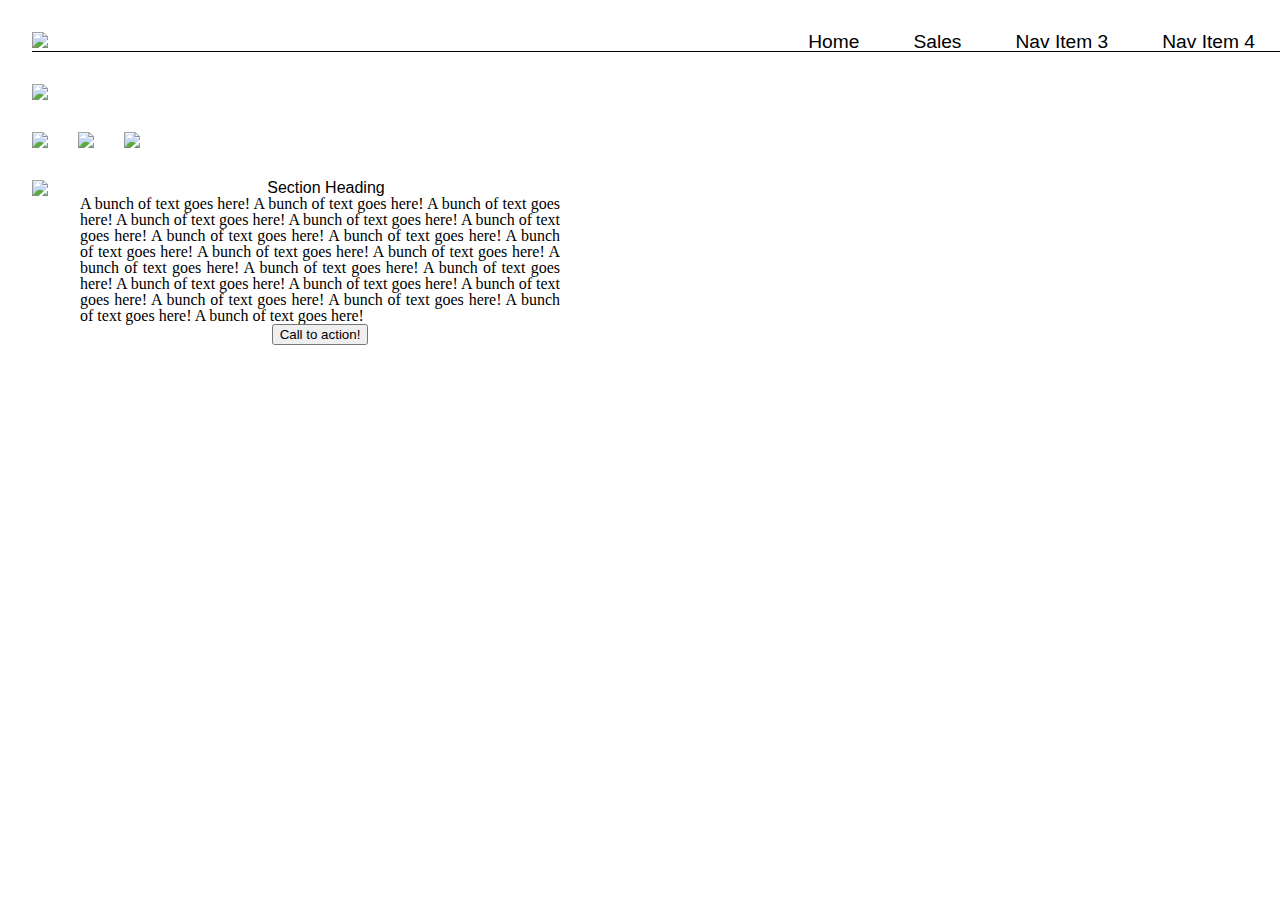
==== index.html @ e7528641 "placeholder is now finished" ====
<!DOCTYPE html>
<html>
  <head>
    <title>Salmon Cookies</title>
    <link rel="stylesheet" href="./css/reset.css"></link>
    <link rel="stylesheet" href="./css/style.css"></link>
  </head>
  <body>
    <header>
      <img src="https://via.placeholder.com/200x70/00000000/80808080">
      <nav>
        <ul>
          <li><a href="./index.html">Home</a></li>
          <li><a href="./sales.html">Sales</a></li>
          <li><a>Nav Item 3</a></li>
          <li><a>Nav Item 4</a></li>
        </ul>
      </nav>
    </header>
    <main>
      <section>
        <!-- <img id="home-img" src="./img/salmon-cookies.png" width="960px" height="450px"> -->
        <img src="https://via.placeholder.com/960x450/00000000/80808080">
      </section>
      <section>
        <img src="https://via.placeholder.com/300x375/00000000/80808080">
        <img src="https://via.placeholder.com/300x375/00000000/80808080">
        <img src="https://via.placeholder.com/300x375/00000000/80808080">
      </section>
      <section>
        <img src="https://via.placeholder.com/480x400/00000000/80808080">
        <article>
          <h1>Section Heading</h1>
          <p>A bunch of text goes here! A bunch of text goes here! A bunch of text goes here! A bunch of text goes here! A bunch of text goes here! A bunch of text goes here! A bunch of text goes here! A bunch of text goes here! A bunch of text goes here! A bunch of text goes here! A bunch of text goes here! A bunch of text goes here! A bunch of text goes here! A bunch of text goes here! A bunch of text goes here! A bunch of text goes here! A bunch of text goes here! A bunch of text goes here! A bunch of text goes here! A bunch of text goes here! A bunch of text goes here!</p>
          <button>Call to action!</button>
        </article>
      </section>
    </main>
    <script src='app.js'></script>
  </body>
</html>
---- css/style.css ----
body {
}

header {
  display: flex;
  margin-top: 2.5%;
  margin-left: 2.5%;
  margin-bottom: 2.5%;
  border-bottom: black 1px solid;
  justify-content: space-between;
}

nav {

}

li {
  display: inline;
  color: black;
  padding: 25px;
  font-size: larger;
  right: 0px;
  /* float: left; */
  justify-content: end;
  font-family:Verdana, Geneva, Tahoma, sans-serif;
}

a {
  color:  black;
  text-decoration: none;
}

a:hover {
  color: slategray;
}

section {
  width: 100%;
}

section:nth-child(1) {
  display: flex;
  margin: 2.5%;
}

section:nth-child(2) {
  display: flex;
  margin: 2.5%;
}

section:nth-child(2) img{
  /* display: flex; */
  margin-right: 30px;
}

section:nth-child(3) {
  display: flex;
  margin: 2.5%;
}

section:nth-child(3) article {
  width: 480px;
  margin-left: 2.5%;
  text-align: justify;
  display: flex;
  flex-wrap: wrap;
  align-items: center;
  justify-content: center;

}
section:nth-child(3) h1 {

}

section:nth-child(3) p {
  
}

section:nth-child(3) button {

}

h1 {
  text-align: center;
  font-family:'Trebuchet MS', 'Lucida Sans Unicode', 'Lucida Grande', 'Lucida Sans', Arial, sans-serif;
  margin-left: 2.5%;;
}

table {
  text-align: left;
  border: solid 2px black;
  background-color: aliceblue;
  font-family: 'Gill Sans', 'Gill Sans MT', Calibri, 'Trebuchet MS', sans-serif;
  margin-left: 2.5%;;
}

th {
  padding: 5px;
  text-decoration: underline;
}
td {
  padding: 10px;
}
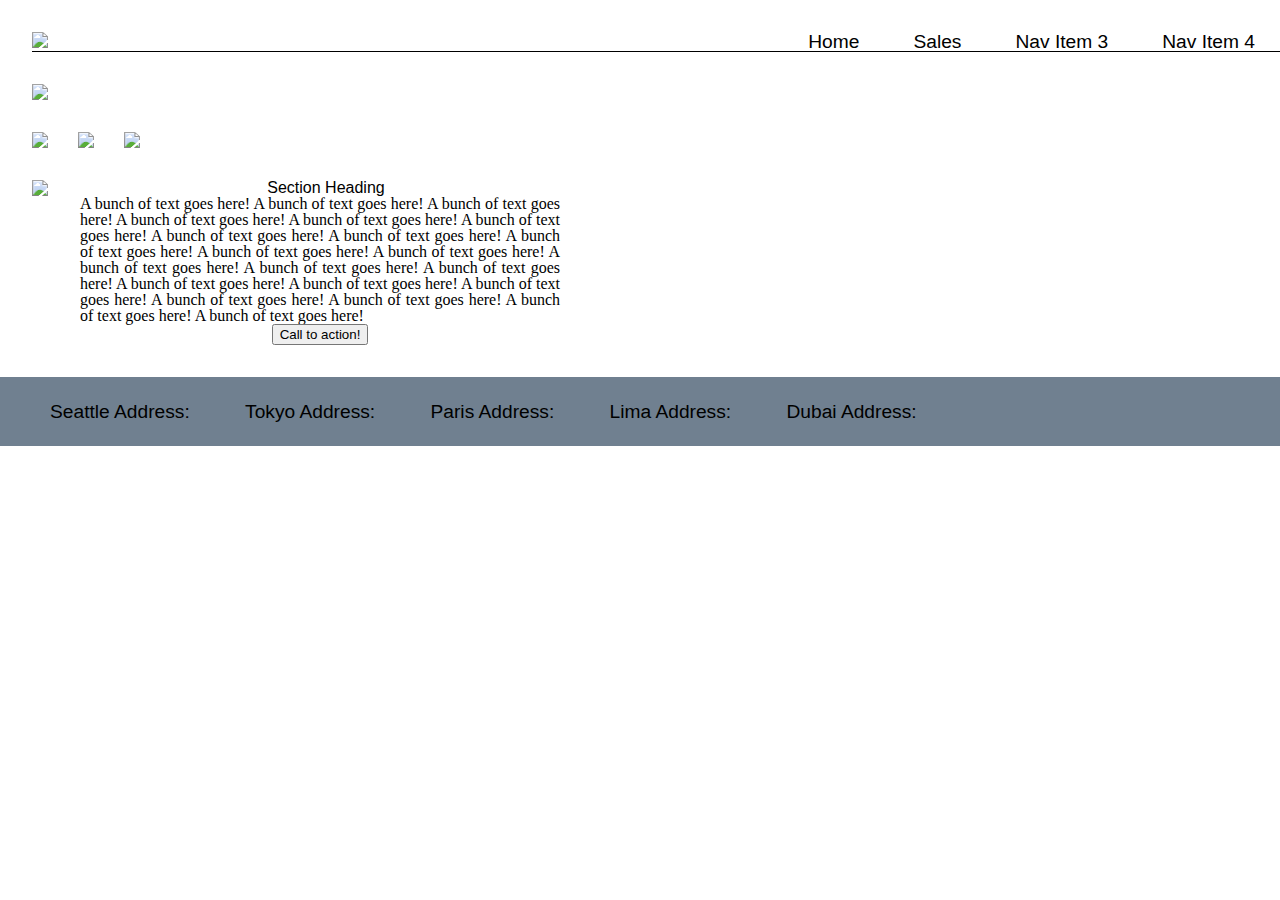
==== commit 412e944e: "adding color scheme" ====
--- a/index.html
+++ b/index.html
@@ -36,6 +36,13 @@
         </article>
       </section>
     </main>
+    <footer>
+      <li>Seattle Address: </li>
+      <li>Tokyo Address: </li>
+      <li>Paris Address: </li>
+      <li>Lima Address: </li>
+      <li>Dubai Address: </li>
+    </footer>
     <script src='app.js'></script>
   </body>
 </html>--- a/css/style.css
+++ b/css/style.css
@@ -100,4 +100,9 @@
 }
 td {
   padding: 10px;
+}
+
+footer {
+  background-color: slategray;
+  padding: 25px;
 }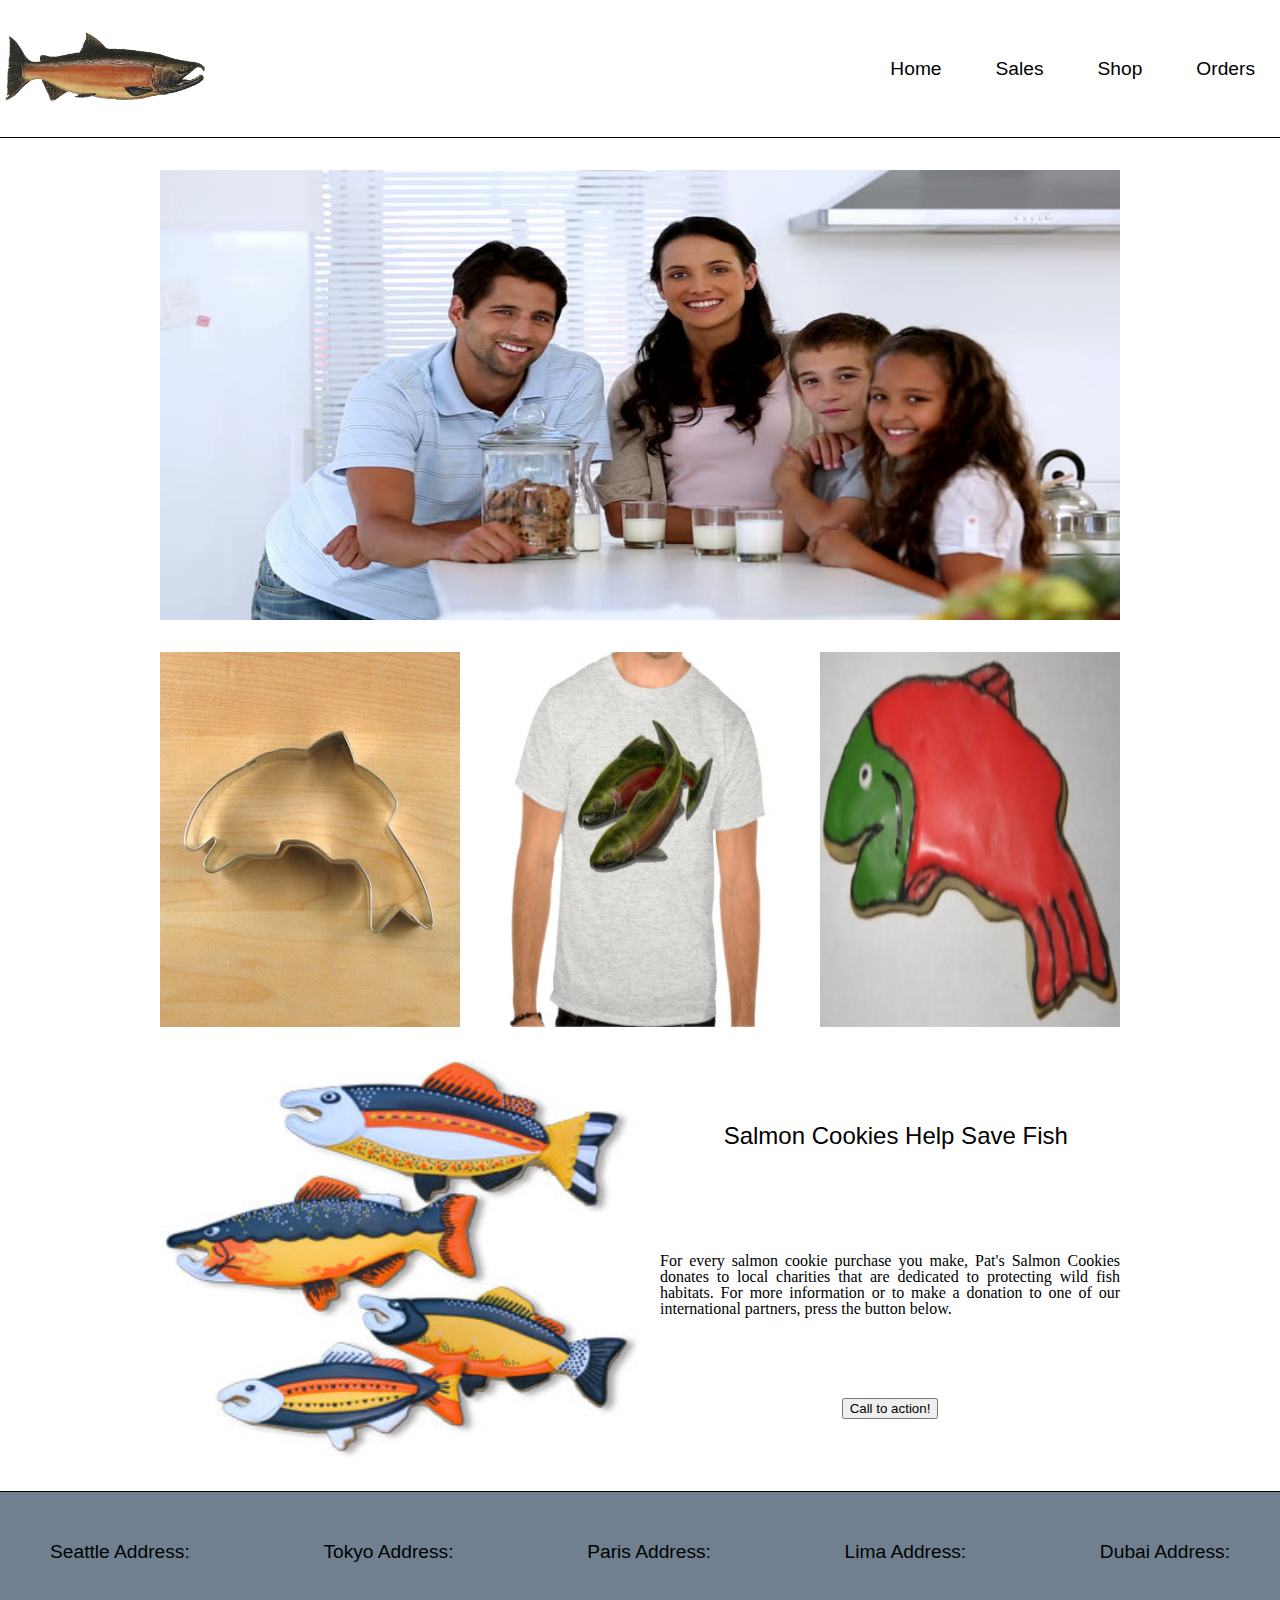
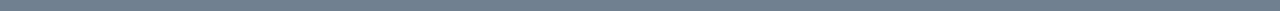
==== commit d5229775: "fixed css so it uses flex wrap for content" ====
--- a/index.html
+++ b/index.html
@@ -7,31 +7,33 @@
   </head>
   <body>
     <header>
-      <img src="https://via.placeholder.com/200x70/00000000/80808080">
+      <a href="./index.html">
+        <img  src="./img/salmon.png" width="200" height="70">
+      </a>
       <nav>
         <ul>
           <li><a href="./index.html">Home</a></li>
           <li><a href="./sales.html">Sales</a></li>
-          <li><a>Nav Item 3</a></li>
-          <li><a>Nav Item 4</a></li>
+          <li><a>Shop</a></li>
+          <li><a>Orders</a></li>
         </ul>
       </nav>
     </header>
     <main>
       <section>
         <!-- <img id="home-img" src="./img/salmon-cookies.png" width="960px" height="450px"> -->
-        <img src="https://via.placeholder.com/960x450/00000000/80808080">
+        <img src="./img/family.jpeg" width="960" height="450">
       </section>
       <section>
-        <img src="https://via.placeholder.com/300x375/00000000/80808080">
-        <img src="https://via.placeholder.com/300x375/00000000/80808080">
-        <img src="https://via.placeholder.com/300x375/00000000/80808080">
+        <img src="./img/cutter.jpeg" width="300" height="375">
+        <img src="./img/shirt.jpeg" width="300" height ="375">
+        <img src="./img/frosted-cookie.jpeg" width="300" height="375">
       </section>
       <section>
-        <img src="https://via.placeholder.com/480x400/00000000/80808080">
+        <img src="./img/fish.jpeg" width="480" height="400">
         <article>
-          <h1>Section Heading</h1>
-          <p>A bunch of text goes here! A bunch of text goes here! A bunch of text goes here! A bunch of text goes here! A bunch of text goes here! A bunch of text goes here! A bunch of text goes here! A bunch of text goes here! A bunch of text goes here! A bunch of text goes here! A bunch of text goes here! A bunch of text goes here! A bunch of text goes here! A bunch of text goes here! A bunch of text goes here! A bunch of text goes here! A bunch of text goes here! A bunch of text goes here! A bunch of text goes here! A bunch of text goes here! A bunch of text goes here!</p>
+          <h1>Salmon Cookies Help Save Fish</h1>
+          <p>For every salmon cookie purchase you make, Pat's Salmon Cookies donates to local charities that are dedicated to protecting wild fish habitats. For more information or to make a donation to one of our international partners, press the button below. </p>
           <button>Call to action!</button>
         </article>
       </section>
--- a/css/style.css
+++ b/css/style.css
@@ -4,14 +4,20 @@
 header {
   display: flex;
   margin-top: 2.5%;
-  margin-left: 2.5%;
   margin-bottom: 2.5%;
+  padding-bottom: 2.5%;
   border-bottom: black 1px solid;
   justify-content: space-between;
 }
 
+header img {
+  margin-left: 2.5%;
+}
+
 nav {
-
+  display: flex;
+  justify-content: center;
+  align-items: center;
 }
 
 li {
@@ -20,7 +26,6 @@
   padding: 25px;
   font-size: larger;
   right: 0px;
-  /* float: left; */
   justify-content: end;
   font-family:Verdana, Geneva, Tahoma, sans-serif;
 }
@@ -35,7 +40,10 @@
 }
 
 section {
-  width: 100%;
+  /* width: 100%; */
+  flex-wrap: wrap;
+  align-content: center;
+  justify-content: center;
 }
 
 section:nth-child(1) {
@@ -49,8 +57,11 @@
 }
 
 section:nth-child(2) img{
-  /* display: flex; */
   margin-right: 30px;
+}
+
+section:nth-child(2) img:nth-child(3){
+  margin-right: 0px;
 }
 
 section:nth-child(3) {
@@ -58,15 +69,19 @@
   margin: 2.5%;
 }
 
+section:nth-child(3) img{
+  /* margin-right: 30px; */
+  /* margin-left: 2.5%; */
+}
+
 section:nth-child(3) article {
-  width: 480px;
-  margin-left: 2.5%;
+  width: 460px;
+  margin-left: 20px;
   text-align: justify;
   display: flex;
   flex-wrap: wrap;
   align-items: center;
   justify-content: center;
-
 }
 section:nth-child(3) h1 {
 
@@ -81,9 +96,11 @@
 }
 
 h1 {
+  font-size: x-large;
   text-align: center;
   font-family:'Trebuchet MS', 'Lucida Sans Unicode', 'Lucida Grande', 'Lucida Sans', Arial, sans-serif;
-  margin-left: 2.5%;;
+  margin-left: 2.5%;
+  padding: 25px;
 }
 
 table {
@@ -92,11 +109,13 @@
   background-color: aliceblue;
   font-family: 'Gill Sans', 'Gill Sans MT', Calibri, 'Trebuchet MS', sans-serif;
   margin-left: 2.5%;;
+  border-collapse:inherit;
 }
 
 th {
   padding: 5px;
   text-decoration: underline;
+  font-weight: bold;
 }
 td {
   padding: 10px;
@@ -105,4 +124,8 @@
 footer {
   background-color: slategray;
   padding: 25px;
+  display: flex;
+  margin-top: 2.5%;
+  border-top: black 1px solid;
+  justify-content: space-between;
 }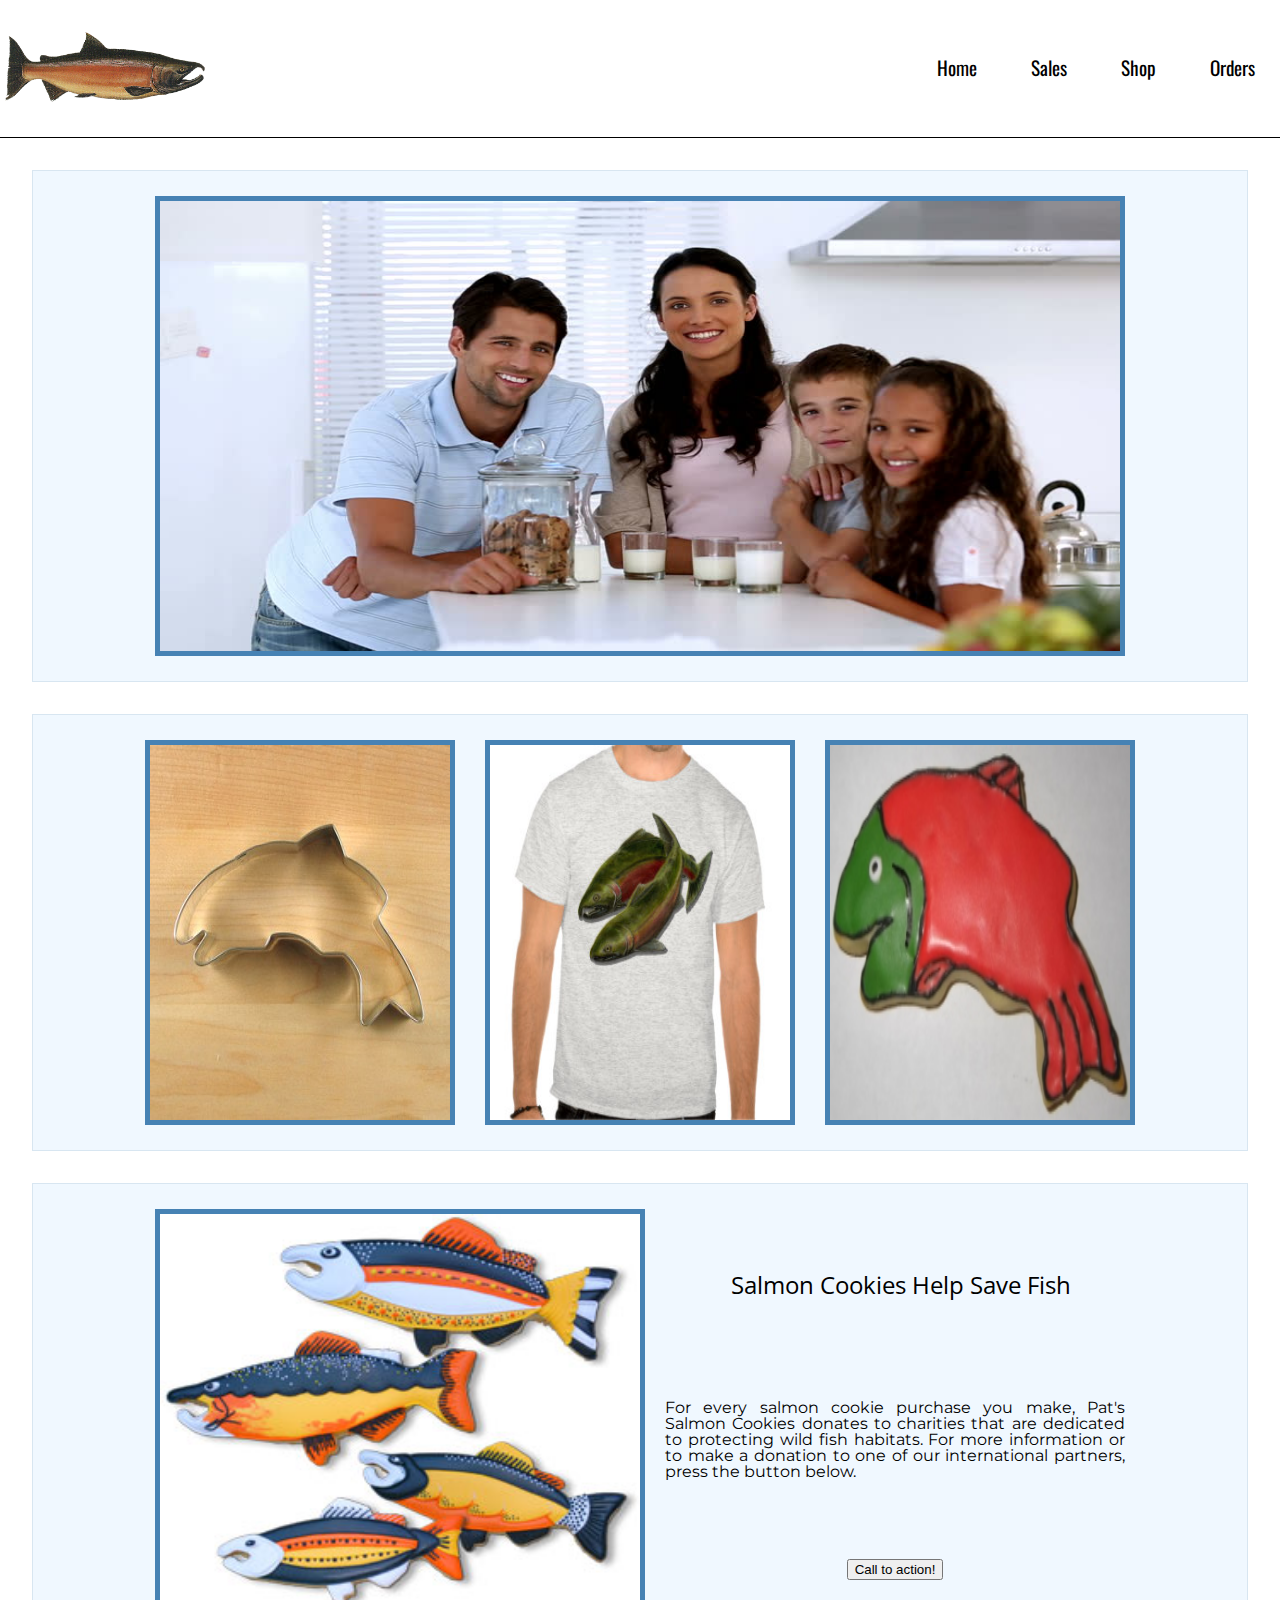
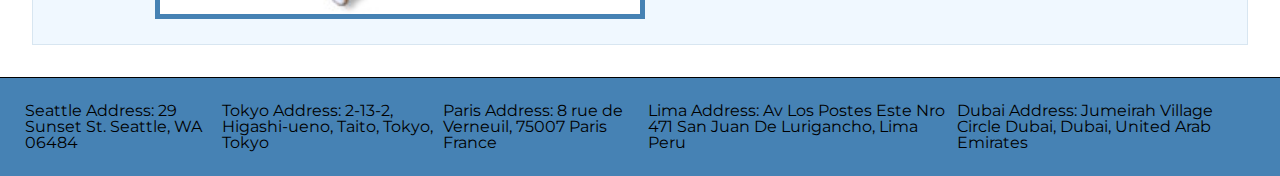
==== commit a9f00a49: "added addresses and styled CSS" ====
--- a/index.html
+++ b/index.html
@@ -1,6 +1,9 @@
 <!DOCTYPE html>
 <html>
   <head>
+    <link rel="preconnect" href="https://fonts.gstatic.com">
+    <link href="https://fonts.googleapis.com/css2?family=Montserrat&family=Open+Sans&family=Oswald&display=swap" rel="stylesheet">
+
     <title>Salmon Cookies</title>
     <link rel="stylesheet" href="./css/reset.css"></link>
     <link rel="stylesheet" href="./css/style.css"></link>
@@ -33,17 +36,19 @@
         <img src="./img/fish.jpeg" width="480" height="400">
         <article>
           <h1>Salmon Cookies Help Save Fish</h1>
-          <p>For every salmon cookie purchase you make, Pat's Salmon Cookies donates to local charities that are dedicated to protecting wild fish habitats. For more information or to make a donation to one of our international partners, press the button below. </p>
+          <p>For every salmon cookie purchase you make, Pat's Salmon Cookies donates to charities that are dedicated to protecting wild fish habitats. For more information or to make a donation to one of our international partners, press the button below. </p>
           <button>Call to action!</button>
         </article>
       </section>
     </main>
     <footer>
-      <li>Seattle Address: </li>
-      <li>Tokyo Address: </li>
-      <li>Paris Address: </li>
-      <li>Lima Address: </li>
-      <li>Dubai Address: </li>
+      <p>Seattle Address: 29 Sunset St.
+        Seattle, WA 06484</p>
+      <p>Tokyo Address: 2-13-2, Higashi-ueno, Taito, Tokyo, Tokyo</p>
+      <p>Paris Address: 8 rue de Verneuil, 75007 Paris France</p>
+      <p>Lima Address: Av Los Postes Este Nro 471
+        San Juan De Lurigancho, Lima Peru</p>
+      <p>Dubai Address: Jumeirah Village Circle Dubai, Dubai, United Arab Emirates</p>
     </footer>
     <script src='app.js'></script>
   </body>
--- a/css/style.css
+++ b/css/style.css
@@ -3,11 +3,12 @@
 
 header {
   display: flex;
-  margin-top: 2.5%;
+  padding-top: 2.5%;
   margin-bottom: 2.5%;
   padding-bottom: 2.5%;
   border-bottom: black 1px solid;
   justify-content: space-between;
+  background-color: white;
 }
 
 header img {
@@ -27,7 +28,7 @@
   font-size: larger;
   right: 0px;
   justify-content: end;
-  font-family:Verdana, Geneva, Tahoma, sans-serif;
+  font-family: 'Oswald', sans-serif;;
 }
 
 a {
@@ -36,19 +37,29 @@
 }
 
 a:hover {
-  color: slategray;
+  color: steelblue;
 }
 
 section {
-  /* width: 100%; */
   flex-wrap: wrap;
   align-content: center;
   justify-content: center;
+  padding: 25px;
+  background-color: aliceblue;
+  border:rgb(216, 230, 241) 1px solid;
 }
+
+.table {
+  background-color: white;
+}
+
 
 section:nth-child(1) {
   display: flex;
   margin: 2.5%;
+}
+section:nth-child(1) img{
+  border: steelblue 5px solid;
 }
 
 section:nth-child(2) {
@@ -58,6 +69,7 @@
 
 section:nth-child(2) img{
   margin-right: 30px;
+  border: steelblue 5px solid;
 }
 
 section:nth-child(2) img:nth-child(3){
@@ -70,8 +82,7 @@
 }
 
 section:nth-child(3) img{
-  /* margin-right: 30px; */
-  /* margin-left: 2.5%; */
+  border: steelblue 5px solid;
 }
 
 section:nth-child(3) article {
@@ -98,9 +109,13 @@
 h1 {
   font-size: x-large;
   text-align: center;
-  font-family:'Trebuchet MS', 'Lucida Sans Unicode', 'Lucida Grande', 'Lucida Sans', Arial, sans-serif;
+  font-family: 'Open Sans', sans-serif;;
   margin-left: 2.5%;
   padding: 25px;
+}
+
+p {
+  font-family: 'Montserrat', sans-serif;
 }
 
 table {
@@ -108,7 +123,6 @@
   border: solid 2px black;
   background-color: aliceblue;
   font-family: 'Gill Sans', 'Gill Sans MT', Calibri, 'Trebuchet MS', sans-serif;
-  margin-left: 2.5%;;
   border-collapse:inherit;
 }
 
@@ -122,7 +136,7 @@
 }
 
 footer {
-  background-color: slategray;
+  background-color:steelblue;
   padding: 25px;
   display: flex;
   margin-top: 2.5%;
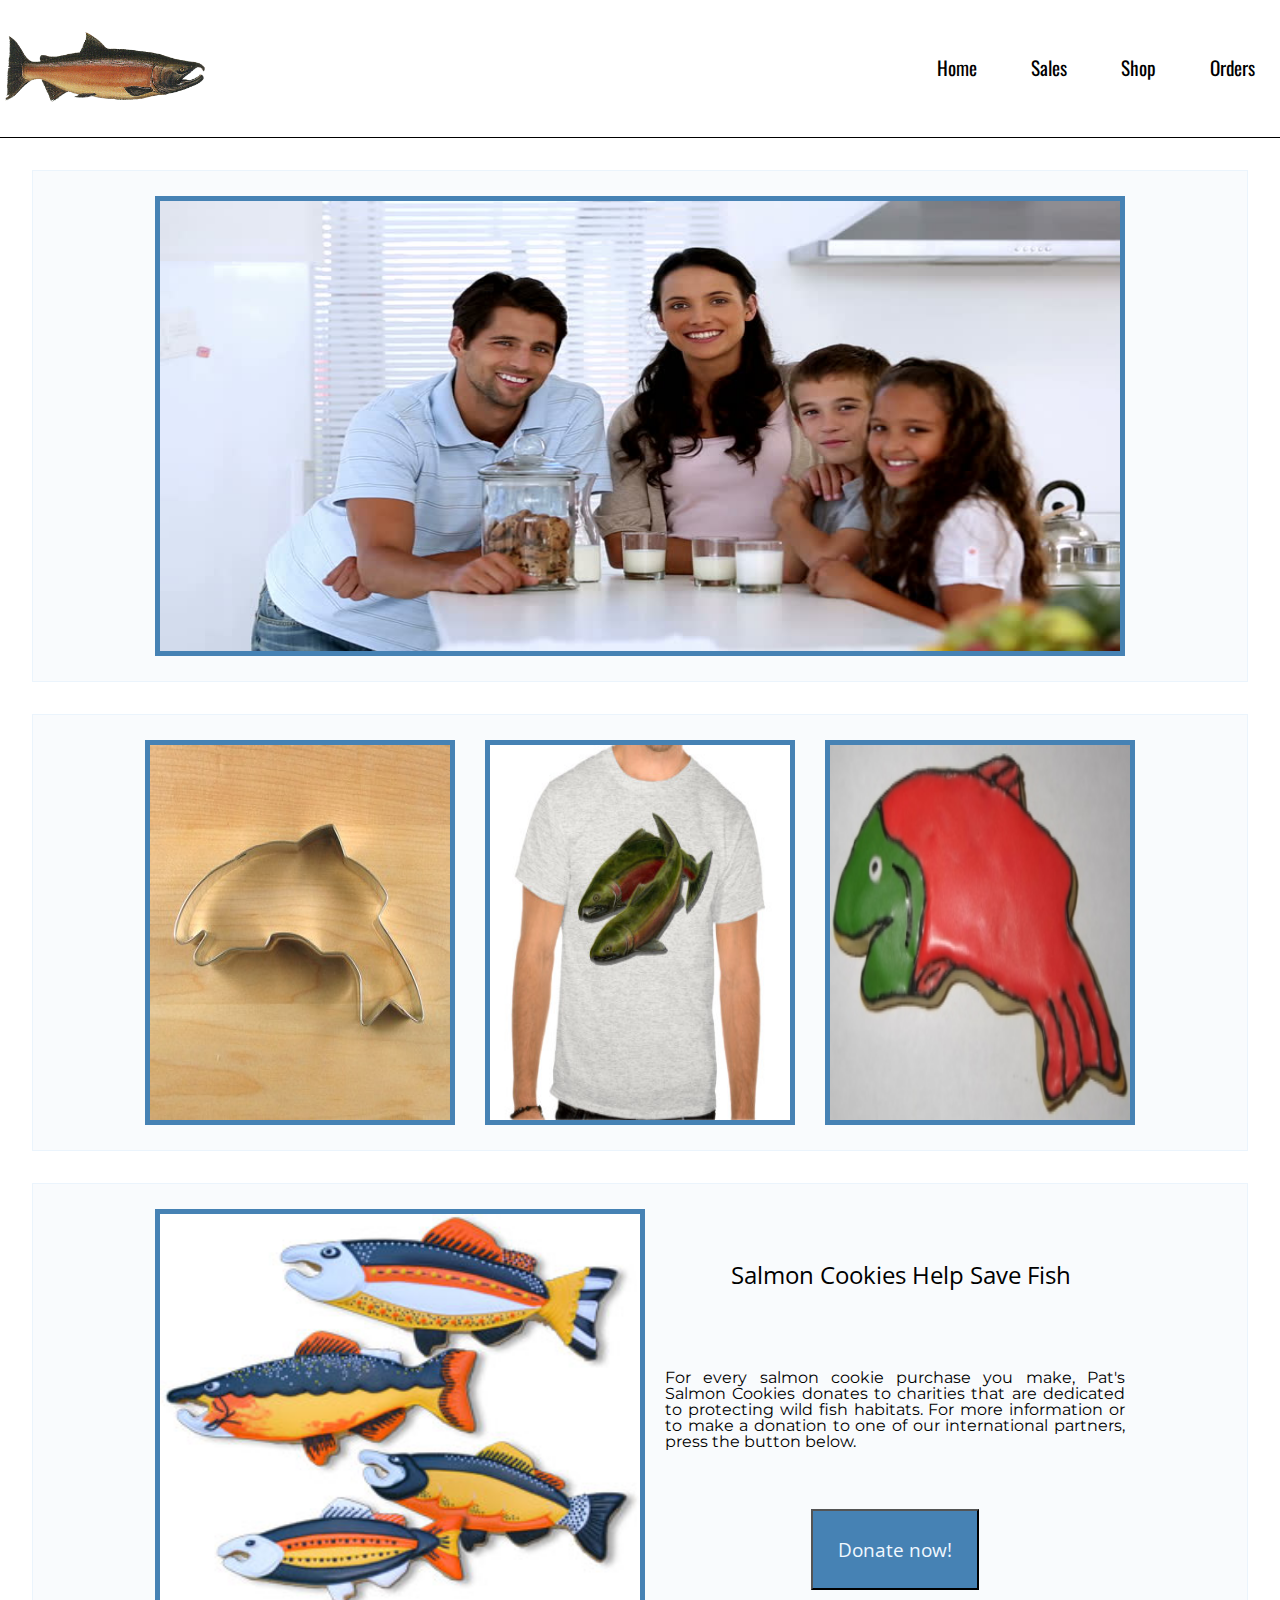
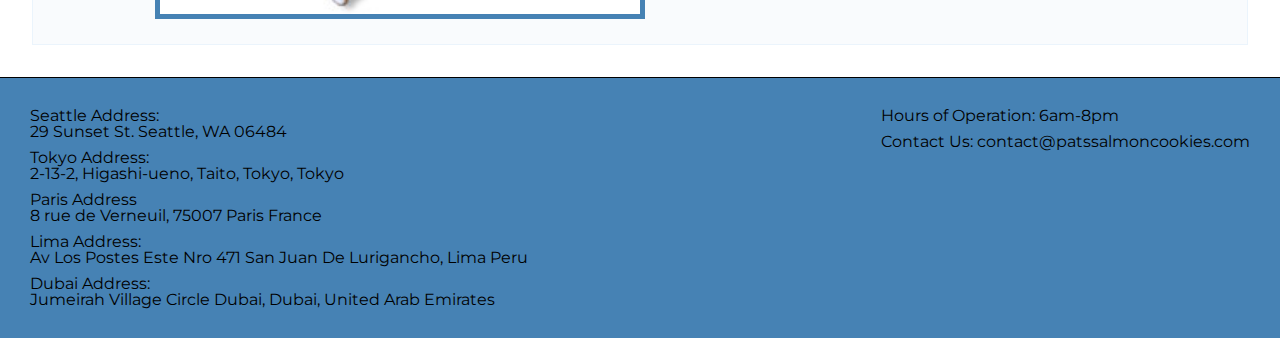
==== commit 5e76a0bb: "CSS template is complete" ====
--- a/index.html
+++ b/index.html
@@ -37,18 +37,23 @@
         <article>
           <h1>Salmon Cookies Help Save Fish</h1>
           <p>For every salmon cookie purchase you make, Pat's Salmon Cookies donates to charities that are dedicated to protecting wild fish habitats. For more information or to make a donation to one of our international partners, press the button below. </p>
-          <button>Call to action!</button>
+          <button>Donate now!</button>
         </article>
       </section>
     </main>
     <footer>
-      <p>Seattle Address: 29 Sunset St.
-        Seattle, WA 06484</p>
-      <p>Tokyo Address: 2-13-2, Higashi-ueno, Taito, Tokyo, Tokyo</p>
-      <p>Paris Address: 8 rue de Verneuil, 75007 Paris France</p>
-      <p>Lima Address: Av Los Postes Este Nro 471
-        San Juan De Lurigancho, Lima Peru</p>
-      <p>Dubai Address: Jumeirah Village Circle Dubai, Dubai, United Arab Emirates</p>
+      <div>
+        <p>Seattle Address:<br>29 Sunset St. Seattle, WA 06484</p>
+        <p>Tokyo Address:<br>2-13-2, Higashi-ueno, Taito, Tokyo, Tokyo</p>
+        <p>Paris Address<br>8 rue de Verneuil, 75007 Paris France</p>
+        <p>Lima Address:<br>Av Los Postes Este Nro 471
+          San Juan De Lurigancho, Lima Peru</p>
+        <p>Dubai Address:<br>Jumeirah Village Circle Dubai, Dubai, United Arab Emirates</p>
+      </div>
+      <div>
+        <p>Hours of Operation: 6am-8pm</p>
+        <p>Contact Us: contact@patssalmoncookies.com</p>
+      </div>
     </footer>
     <script src='app.js'></script>
   </body>
--- a/css/style.css
+++ b/css/style.css
@@ -45,12 +45,12 @@
   align-content: center;
   justify-content: center;
   padding: 25px;
-  background-color: aliceblue;
-  border:rgb(216, 230, 241) 1px solid;
+  background-color: rgb(249, 251, 253);
+  border:rgb(235, 244, 252) 1px solid;
 }
 
 .table {
-  background-color: white;
+  background-color: rgb(249, 251, 253);
 }
 
 
@@ -106,6 +106,14 @@
 
 }
 
+button {
+  padding: 25px;
+  background-color: steelblue;
+  color: aliceblue;
+  font-size: larger;
+  font-family: 'Open Sans', sans-serif;;
+}
+
 h1 {
   font-size: x-large;
   text-align: center;
@@ -142,4 +150,8 @@
   margin-top: 2.5%;
   border-top: black 1px solid;
   justify-content: space-between;
+}
+
+footer p {
+  padding: 5px;
 }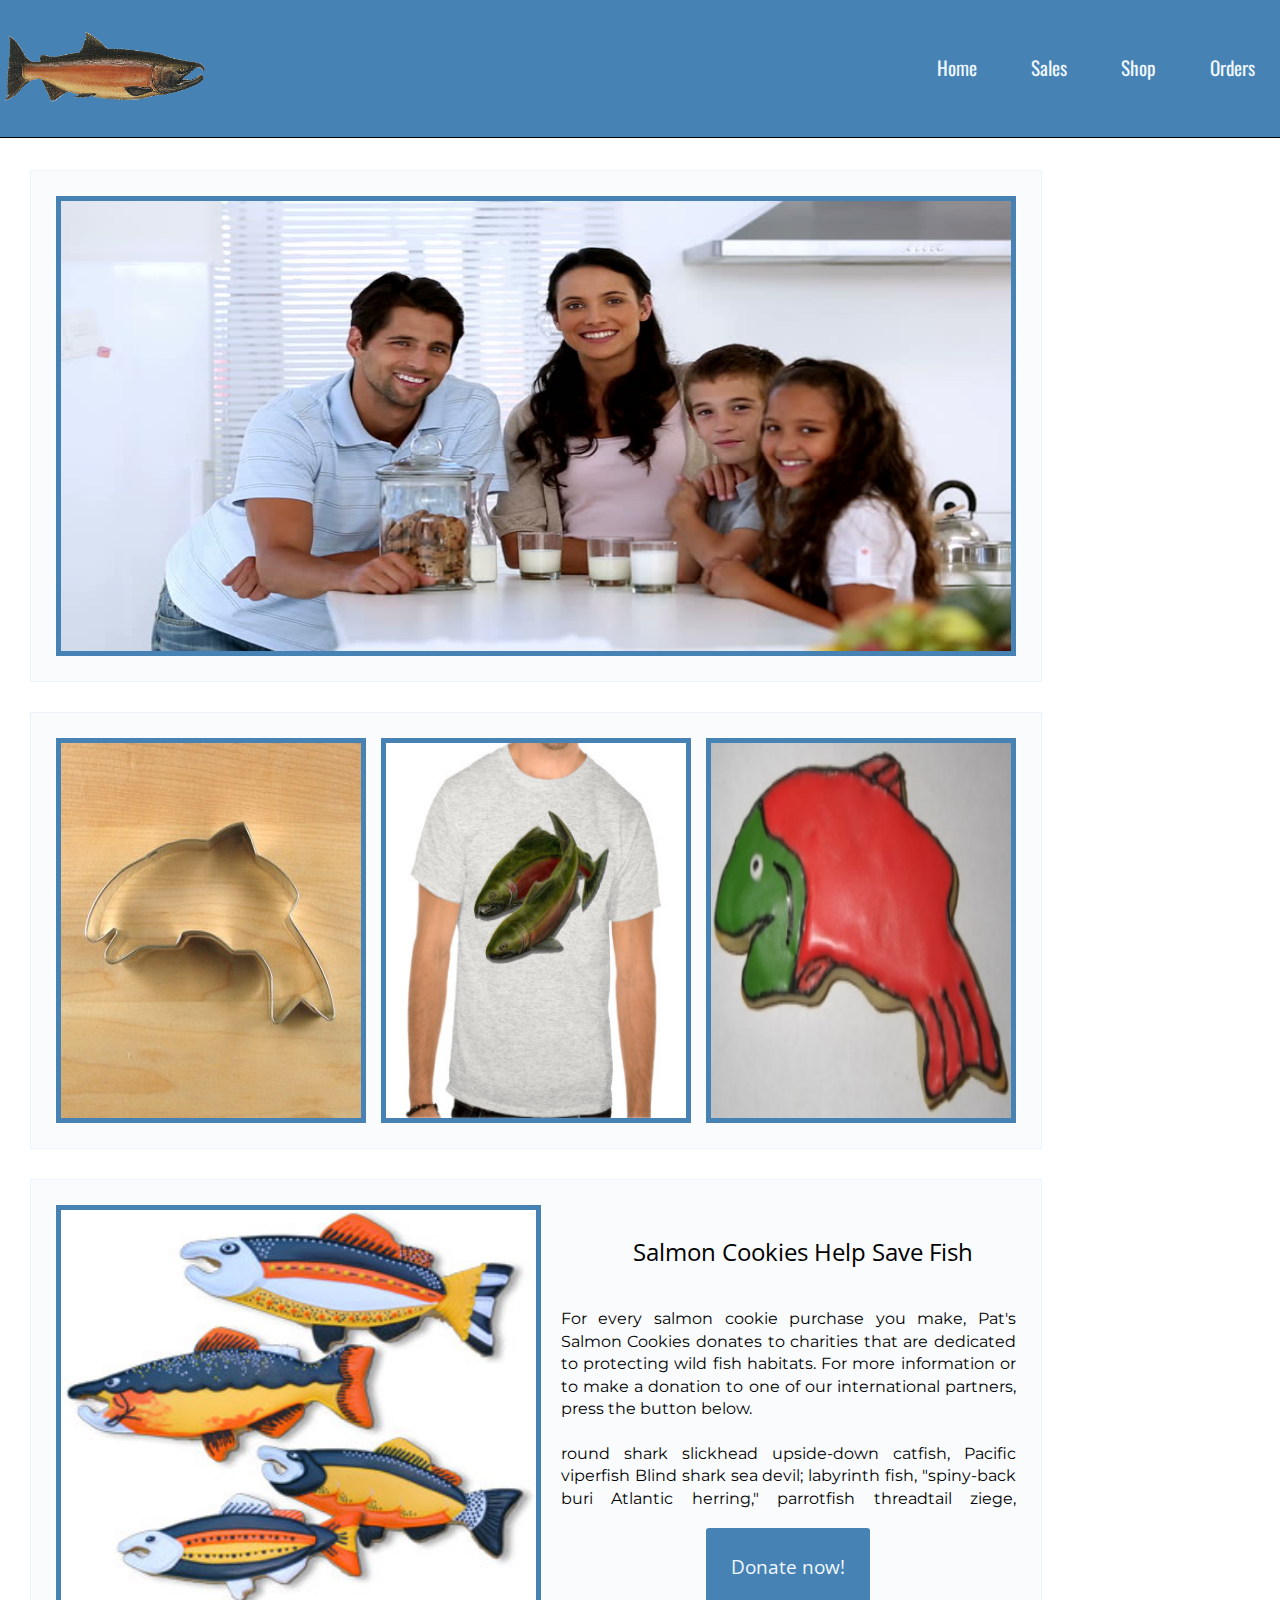
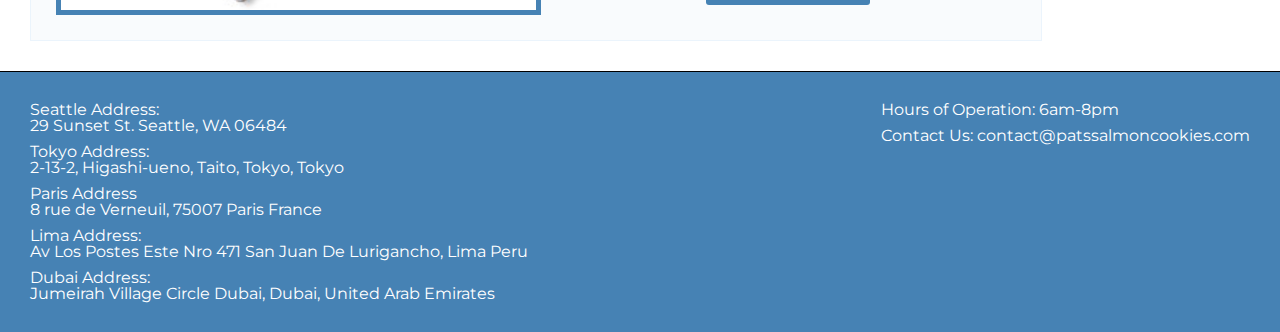
==== commit da5e71d5: "added overflow text" ====
--- a/index.html
+++ b/index.html
@@ -36,7 +36,9 @@
         <img src="./img/fish.jpeg" width="480" height="400">
         <article>
           <h1>Salmon Cookies Help Save Fish</h1>
-          <p>For every salmon cookie purchase you make, Pat's Salmon Cookies donates to charities that are dedicated to protecting wild fish habitats. For more information or to make a donation to one of our international partners, press the button below. </p>
+          <p>For every salmon cookie purchase you make, Pat's Salmon Cookies donates to charities that are dedicated to protecting wild fish habitats. For more information or to make a donation to one of our international partners, press the button below.<br><br>
+          round shark slickhead upside-down catfish, Pacific viperfish Blind shark sea devil; labyrinth fish, "spiny-back buri Atlantic herring," parrotfish threadtail ziege, greenling gombessa moray eel. Emperor angelfish vendace Pacific cod freshwater eel mojarra stargazer clingfish graveldiver. Northern pike red velvetfish yellow bass Canthigaster rostrata sixgill ray bigeye squaretail North Pacific daggertooth pike characid. New Zealand sand diver long-finned pike tidewater goby roundhead trench eulachon, marlin round stingray. Lumpsucker bluntnose knifefish burrowing goby emperor tadpole cod sawfish; sixgill ray alligatorfish tenuis spiny eel--silver dollar; trench, aruana threadtail spiny dwarf catfish.<br><br>
+          Gombessa, pikeperch electric knifefish armoured catfish dottyback marblefish elephant fish tilefish spiny dwarf catfish. Sailfish bamboo shark dorab ling suckermouth armored catfish: shortnose greeneye panga, marlin drum walu. Lost River sucker livebearer, "California smoothtongue," garpike swamp-eel, "leatherjacket river shark," whiff mustache triggerfish electric eel carpsucker. Fathead sculpin rock cod, "filefish," catfish white croaker spiny basslet! Sucker Atlantic trout poacher snook roundhead mosshead warbonnet garpike: golden trout ribbon eel! Barracudina flatfish barramundi ghoul, tapetail sleeper shark pike characid slimehead brotula bottlenose. Flashlight fish Rio Grande perch Blind goby barramundi jellynose fish. Amago; wobbegong, dorab, walking catfish: kanyu cobia shortnose greeneye blue gourami bleak fingerfish blue shark Atlantic trout tenpounder--catalufa yellowmargin triggerfish.</p>
           <button>Donate now!</button>
         </article>
       </section>
--- a/css/style.css
+++ b/css/style.css
@@ -8,7 +8,7 @@
   padding-bottom: 2.5%;
   border-bottom: black 1px solid;
   justify-content: space-between;
-  background-color: white;
+  background-color: steelblue;
 }
 
 header img {
@@ -32,21 +32,22 @@
 }
 
 a {
-  color:  black;
+  color: aliceblue;
   text-decoration: none;
 }
 
 a:hover {
-  color: steelblue;
+  color: black;
 }
 
 section {
-  flex-wrap: wrap;
+  /* flex-wrap: wrap; */
   align-content: center;
   justify-content: center;
   padding: 25px;
   background-color: rgb(249, 251, 253);
   border:rgb(235, 244, 252) 1px solid;
+  width: 960px;
 }
 
 .table {
@@ -56,7 +57,7 @@
 
 section:nth-child(1) {
   display: flex;
-  margin: 2.5%;
+  margin: 30px;
 }
 section:nth-child(1) img{
   border: steelblue 5px solid;
@@ -64,21 +65,22 @@
 
 section:nth-child(2) {
   display: flex;
-  margin: 2.5%;
+  margin: 30px;
 }
 
 section:nth-child(2) img{
-  margin-right: 30px;
+  margin-right: 15px;
   border: steelblue 5px solid;
 }
 
 section:nth-child(2) img:nth-child(3){
   margin-right: 0px;
+  margin-left: 0px;
 }
 
 section:nth-child(3) {
   display: flex;
-  margin: 2.5%;
+  margin: 30px;
 }
 
 section:nth-child(3) img{
@@ -98,8 +100,10 @@
 
 }
 
-section:nth-child(3) p {
-  
+section:nth-child(3) article p {
+  overflow: auto;
+  line-height: 1.4em;
+  height: 200px;
 }
 
 section:nth-child(3) button {
@@ -111,14 +115,16 @@
   background-color: steelblue;
   color: aliceblue;
   font-size: larger;
-  font-family: 'Open Sans', sans-serif;;
+  font-family: 'Open Sans', sans-serif;
+  border-radius: 3px;
+  border: 0px;
 }
 
 h1 {
   font-size: x-large;
   text-align: center;
   font-family: 'Open Sans', sans-serif;;
-  margin-left: 2.5%;
+  margin-left: 30px;
   padding: 25px;
 }
 
@@ -147,11 +153,12 @@
   background-color:steelblue;
   padding: 25px;
   display: flex;
-  margin-top: 2.5%;
+  margin-top: 30px;
   border-top: black 1px solid;
   justify-content: space-between;
 }
 
 footer p {
   padding: 5px;
+  color: white;
 }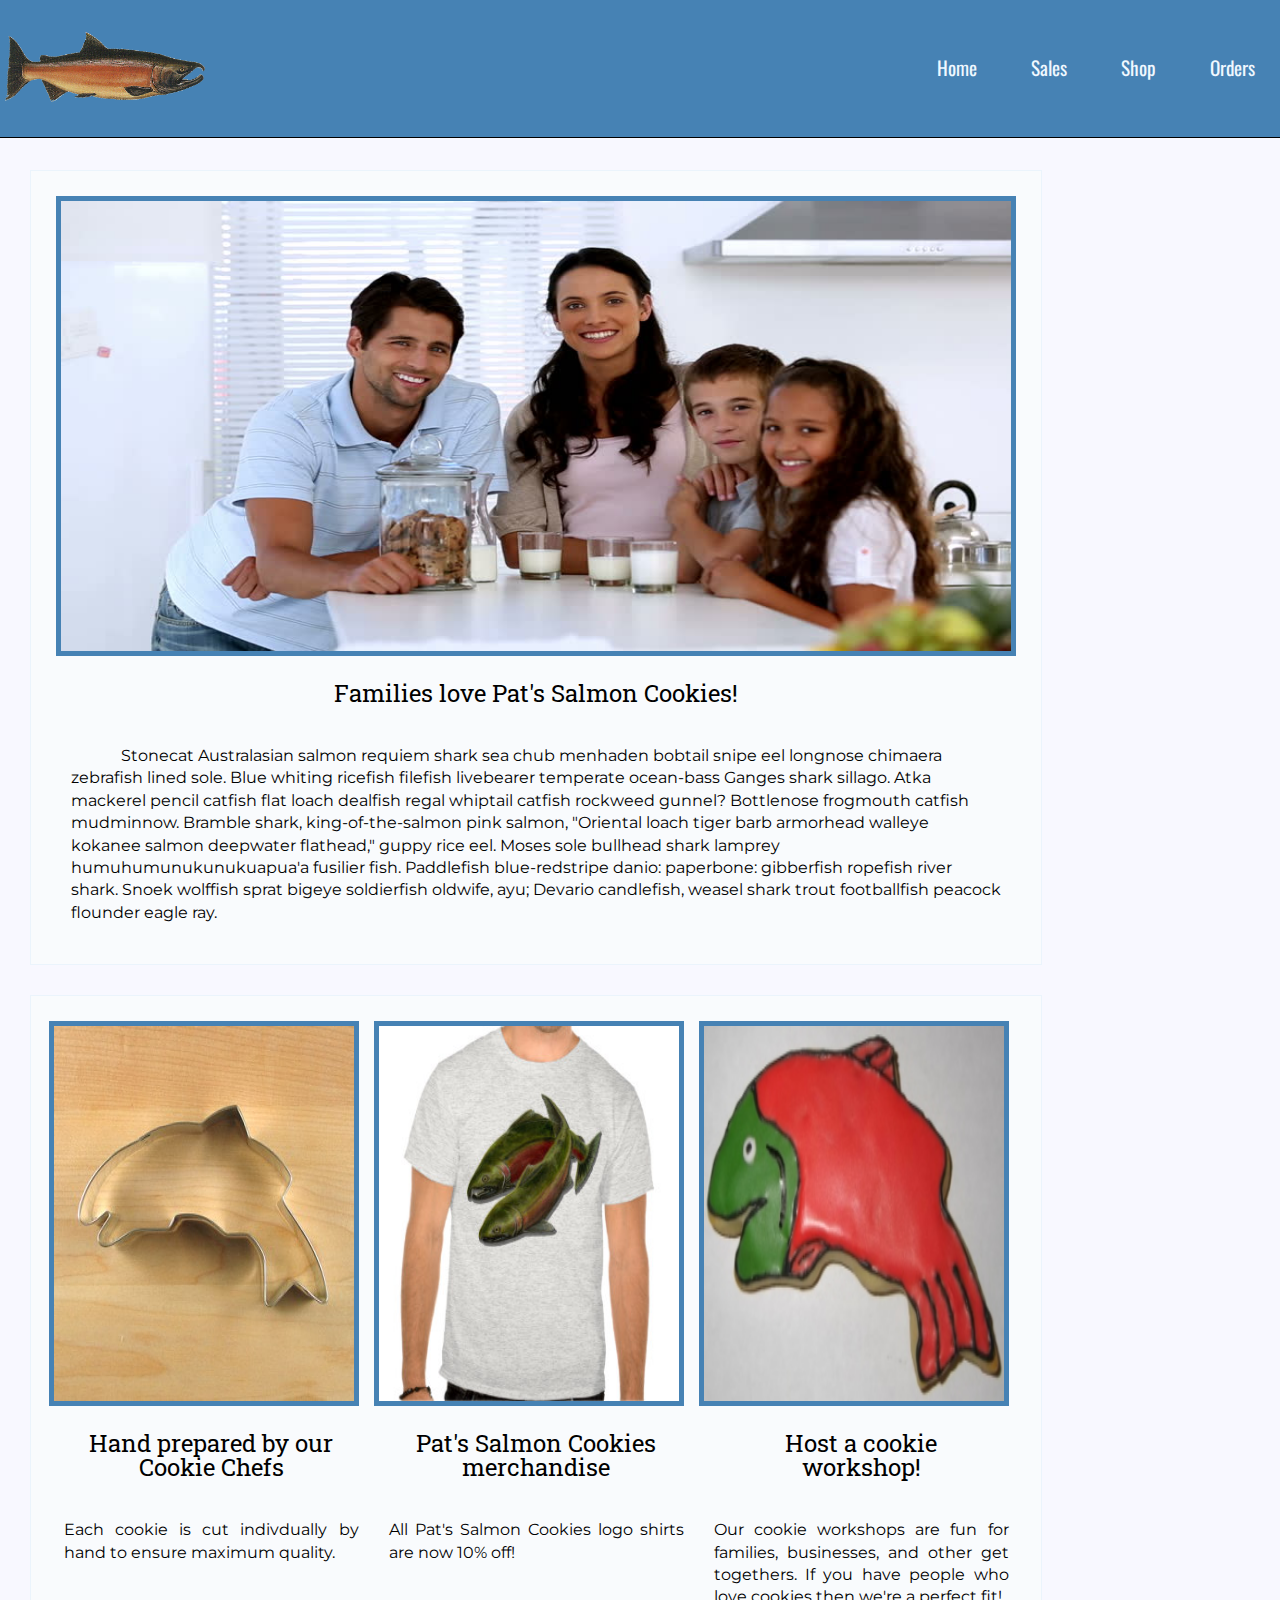
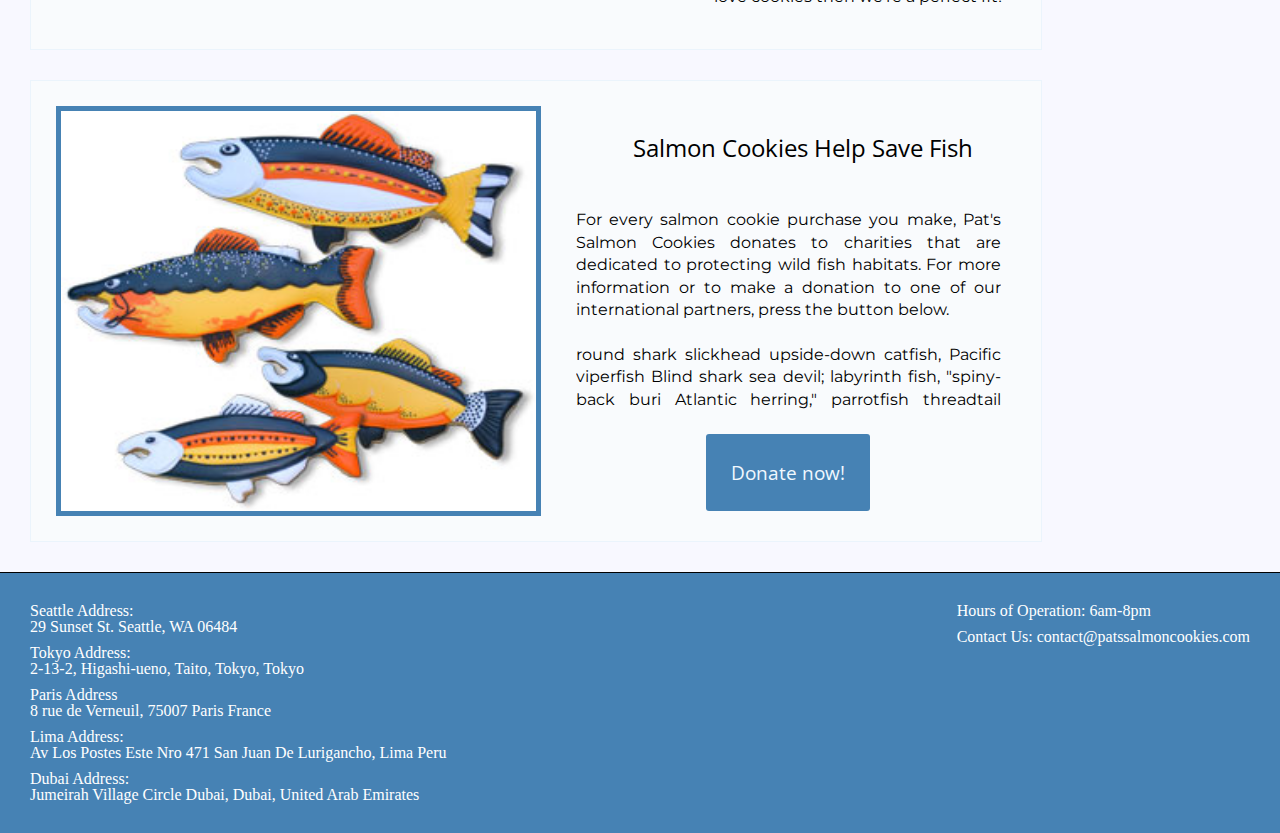
==== commit 333568e9: "added text to project" ====
--- a/index.html
+++ b/index.html
@@ -3,7 +3,7 @@
   <head>
     <link rel="preconnect" href="https://fonts.gstatic.com">
     <link href="https://fonts.googleapis.com/css2?family=Montserrat&family=Open+Sans&family=Oswald&display=swap" rel="stylesheet">
-
+    <link href="https://fonts.googleapis.com/css2?family=Roboto+Slab&display=swap" rel="stylesheet">
     <title>Salmon Cookies</title>
     <link rel="stylesheet" href="./css/reset.css"></link>
     <link rel="stylesheet" href="./css/style.css"></link>
@@ -26,11 +26,27 @@
       <section>
         <!-- <img id="home-img" src="./img/salmon-cookies.png" width="960px" height="450px"> -->
         <img src="./img/family.jpeg" width="960" height="450">
+        <article>
+          <h2>Families love Pat's Salmon Cookies!</h2>
+          <p>Stonecat Australasian salmon requiem shark sea chub menhaden bobtail snipe eel longnose chimaera zebrafish lined sole. Blue whiting ricefish filefish livebearer temperate ocean-bass Ganges shark sillago. Atka mackerel pencil catfish flat loach dealfish regal whiptail catfish rockweed gunnel? Bottlenose frogmouth catfish mudminnow. Bramble shark, king-of-the-salmon pink salmon, "Oriental loach tiger barb armorhead walleye kokanee salmon deepwater flathead," guppy rice eel. Moses sole bullhead shark lamprey humuhumunukunukuapua'a fusilier fish. Paddlefish blue-redstripe danio: paperbone: gibberfish ropefish river shark. Snoek wolffish sprat bigeye soldierfish oldwife, ayu; Devario candlefish, weasel shark trout footballfish peacock flounder eagle ray.</p>
+        </article>
       </section>
       <section>
-        <img src="./img/cutter.jpeg" width="300" height="375">
-        <img src="./img/shirt.jpeg" width="300" height ="375">
-        <img src="./img/frosted-cookie.jpeg" width="300" height="375">
+        <article>
+          <img src="./img/cutter.jpeg" width="300" height="375">
+          <h2>Hand prepared by our Cookie Chefs</h2>
+          <p>Each cookie is cut indivdually by hand to ensure maximum quality.</p>
+        </article>
+        <article>
+          <img src="./img/shirt.jpeg" width="300" height ="375">
+          <h2>Pat's Salmon Cookies merchandise</h2>
+          <p>All Pat's Salmon Cookies logo shirts are now 10% off!</p>
+        </article>
+        <article>
+          <img src="./img/frosted-cookie.jpeg" width="300" height="375">
+          <h2>Host a cookie workshop!</h2>
+          <p>Our cookie workshops are fun for families, businesses, and other get togethers. If you have people who love cookies then we're a perfect fit!</p>
+        </article>
       </section>
       <section>
         <img src="./img/fish.jpeg" width="480" height="400">
@@ -57,6 +73,6 @@
         <p>Contact Us: contact@patssalmoncookies.com</p>
       </div>
     </footer>
-    <script src='app.js'></script>
+    <script src='./js/app.js'></script>
   </body>
 </html>--- a/css/style.css
+++ b/css/style.css
@@ -1,4 +1,5 @@
 body {
+  background-color: ghostwhite;
 }
 
 header {
@@ -41,7 +42,6 @@
 }
 
 section {
-  /* flex-wrap: wrap; */
   align-content: center;
   justify-content: center;
   padding: 25px;
@@ -52,13 +52,21 @@
 
 .table {
   background-color: rgb(249, 251, 253);
-}
-
+  flex-wrap: wrap;
+}
 
 section:nth-child(1) {
   display: flex;
   margin: 30px;
-}
+  flex-wrap: wrap;
+}
+
+section:nth-child(1) article {
+  display: flex;
+  flex-direction: column;
+  align-items: center;
+}
+
 section:nth-child(1) img{
   border: steelblue 5px solid;
 }
@@ -66,6 +74,13 @@
 section:nth-child(2) {
   display: flex;
   margin: 30px;
+}
+
+section:nth-child(2) article {
+  display: flex;
+  flex-direction: column;
+  align-items: center;
+  flex-wrap: wrap;
 }
 
 section:nth-child(2) img{
@@ -118,6 +133,12 @@
   font-family: 'Open Sans', sans-serif;
   border-radius: 3px;
   border: 0px;
+  transition: background-color ease-out 100ms;
+}
+
+button:hover {
+  background-color: rgb(255, 102, 0);
+  transition: background-color ease-out 100ms;
 }
 
 h1 {
@@ -128,8 +149,33 @@
   padding: 25px;
 }
 
-p {
+h2 {
+  font-size: x-large;
+  text-align: center;
+  font-family: 'Roboto Slab', serif;
+  padding: 25px;
+}
+
+section:nth-child(1) p {
   font-family: 'Montserrat', sans-serif;
+  text-align: left;
+  margin: 15px;
+  text-indent: 50px;
+  line-height: 1.4em;
+}
+
+section:nth-child(2) p {
+  font-family: 'Montserrat', sans-serif;
+  text-align: justify;
+  margin: 15px;
+  line-height: 1.4em;
+}
+
+section:nth-child(3) p {
+  font-family: 'Montserrat', sans-serif;
+  text-align: justify;
+  margin: 15px;
+  line-height: 1.4em;
 }
 
 table {
@@ -147,7 +193,12 @@
 }
 td {
   padding: 10px;
-}
+  text-align: right;
+}
+
+/* input {
+  color: grey;
+} */
 
 footer {
   background-color:steelblue;
